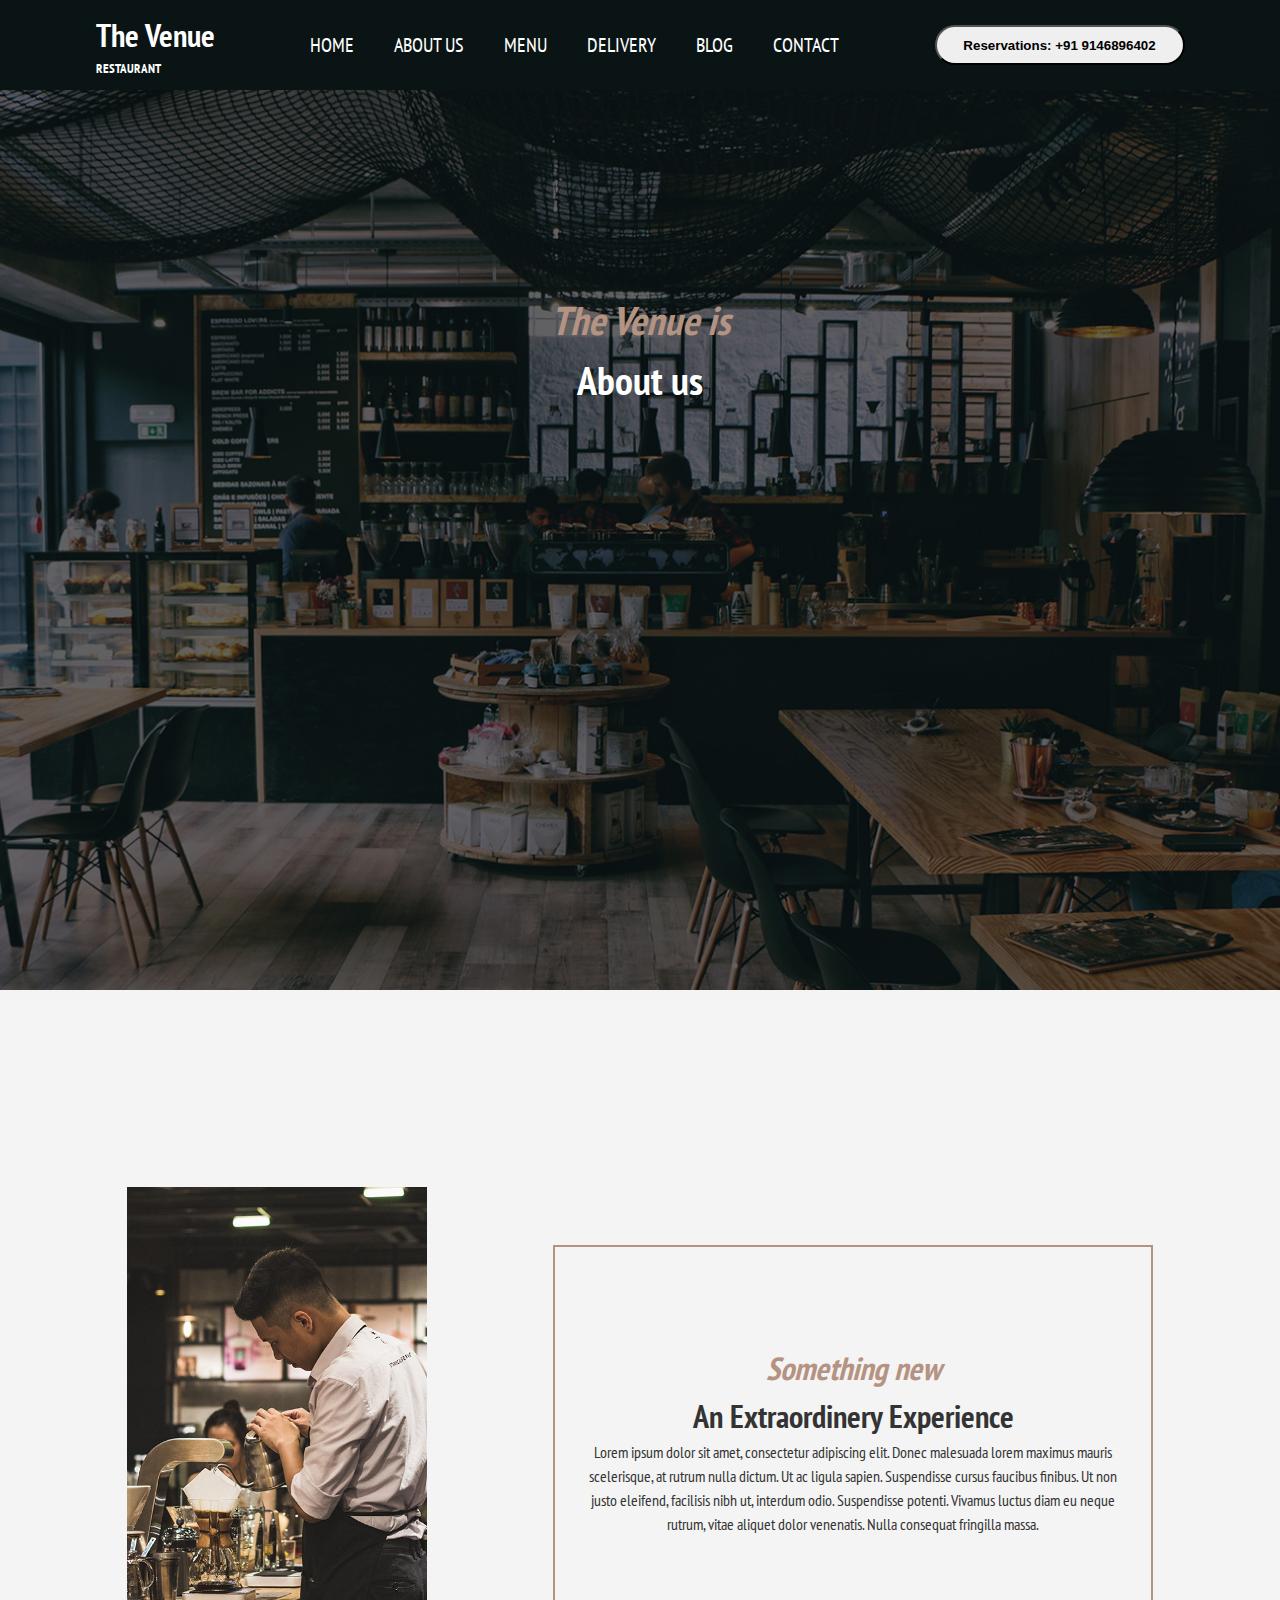
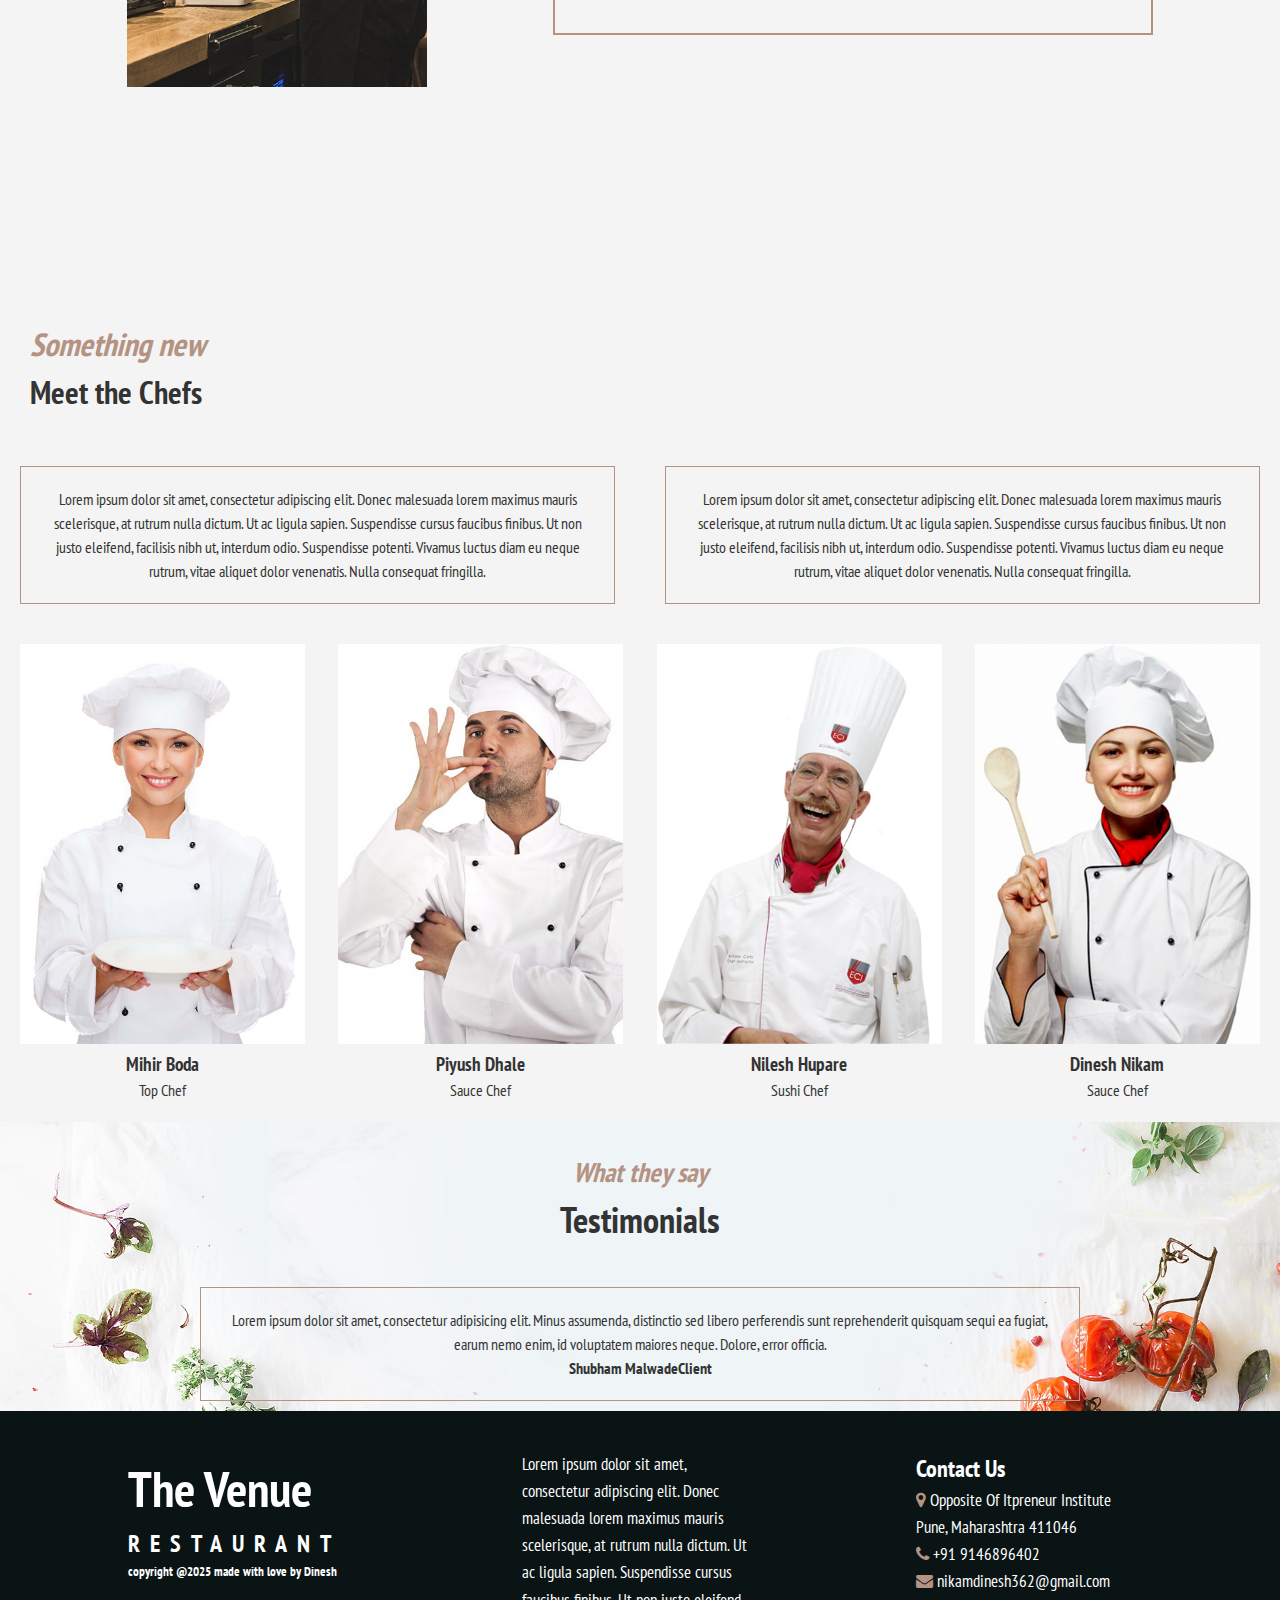
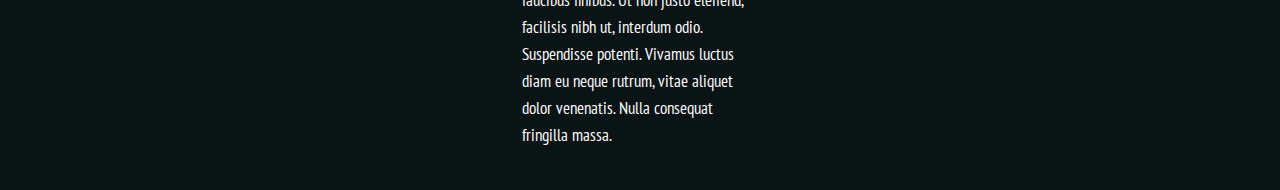
==== about.html @ a3582885 "uploaded all project files" ====
<!DOCTYPE html>
<html lang="en">
<head>
    <meta charset="UTF-8">
    <meta name="viewport" content="width=device-width, initial-scale=1.0">
    <title>About</title>
    <link rel="stylesheet" href="style.css" />
    <link rel="stylesheet" href="https://cdnjs.cloudflare.com/ajax/libs/font-awesome/4.7.0/css/font-awesome.min.css">
</head>
<body>
     <header class="header">
      <div class="logo">
        <h1>The Venue</h1>
        <h5>  RESTAURANT</h5>
      </div>

      <div class="nav-bar">
        <nav>
          <ul>
            <li><a href="index.html">HOME</a></li>
            <li><a href="about.html">ABOUT US</a></li>
            <li><a href="menu.html">MENU</a></li>
            <li><a href="delivery.html">DELIVERY</a></li>
            <li><a href="blog.html">BLOG</a></li>
            <li><a href="contact.html">CONTACT</a></li>
          </ul>
        </nav>
      </div>
      <div >
        <button id="button"><b>Reservations: +91 9146896402</b></button>
      </div>
    </header>

    <section class="hero">
        
        <div class="hero-text">
            <h1><i>The Venue is</i></h1>
            <h1>About us</h1>
            
          
           
         </div>
         </section>

   <section class="about-page-1">
       
            
            <div class="about-page-img">
                <img src="Images/intro_1.jpg" alt="about-1" >
            </div>
            
            <div class="about-text1">
                <h1><i>Something new</i></h1>
                <div><h1>An Extraordinery Experience</h1></div>
                <div>
                    <p>
                        Lorem ipsum dolor sit amet, consectetur adipiscing elit. Donec malesuada lorem maximus mauris scelerisque, at rutrum nulla dictum. Ut ac ligula sapien. Suspendisse cursus faucibus finibus. Ut non justo eleifend, facilisis nibh ut, interdum odio. Suspendisse potenti. Vivamus luctus diam eu neque rutrum, vitae aliquet dolor venenatis. Nulla consequat fringilla massa.
                    </p>
          </div>
    </section>    

    <section class="chef-about">
      <div class="htag">
      <h1><i>Something new</i></h1>
      <h1>Meet the Chefs</h1>
    </div>
    <div class="ptag">
      <div class="chef-p">Lorem ipsum dolor sit amet, consectetur adipiscing elit. Donec malesuada lorem maximus mauris scelerisque, at rutrum nulla dictum. Ut ac ligula sapien. Suspendisse cursus faucibus finibus. Ut non justo eleifend, facilisis nibh ut, interdum odio. Suspendisse potenti. Vivamus luctus diam eu neque rutrum, vitae aliquet dolor venenatis. Nulla consequat fringilla.</div>
      <div class="chef-p">Lorem ipsum dolor sit amet, consectetur adipiscing elit. Donec malesuada lorem maximus mauris scelerisque, at rutrum nulla dictum. Ut ac ligula sapien. Suspendisse cursus faucibus finibus. Ut non justo eleifend, facilisis nibh ut, interdum odio. Suspendisse potenti. Vivamus luctus diam eu neque rutrum, vitae aliquet dolor venenatis. Nulla consequat fringilla.</div>
  </div>

  <div class="chef-item">
      <div class="chef-pic-1">
        <img src="Images/chef_1.jpg" alt="chef-1">
        <h3>Mihir Boda</h3>
        <p>Top Chef</p>
      </div>
      <div class="chef-pic-1"> <img src="Images/chef_2.jpg" alt="chef-2">
        <h3>Piyush Dhale </h3>
        <p>Sauce Chef</p>
      </div>
      <div class="chef-pic-1" > <img src="Images/chef_3.jpg" alt="chef-3">
        <h3>Nilesh Hupare</h3>
        <p>Sushi Chef</p>
      </div>
      <div class="chef-pic-1"> <img src="Images/chef_4.jpg" alt="chef-4">
        <h3>Dinesh Nikam</h3>
        <p>Sauce Chef</p>
      </div>
    
  </div> 
    </section>

    <section class="about-testimonials">
      <div class="htag">
      <h2><i>What they say</i></h2>
      <h1>Testimonials</h1>
      </div>
      <div class="test">
      <p>Lorem ipsum dolor sit amet, consectetur adipisicing elit. Minus assumenda, distinctio sed libero perferendis sunt reprehenderit quisquam sequi ea fugiat, earum nemo enim, id voluptatem maiores neque. Dolore, error officia.
      </p>
      <h4>Shubham Malwade<span>Client</span></h4>
    </div>
    </div>

    </section>
            
<footer>
  <div class="footer">
      <div class="footer-text">
          <h1 style="font-size: 50px;">The Venue</h1>
          <h2 style="letter-spacing: 10px;">RESTAURANT</h2>
          <h5>copyright @2025 made with love by Dinesh </h5>
      </div>
      <div class="footer-about">
          <p>
              Lorem ipsum dolor sit amet, consectetur adipiscing elit. Donec malesuada lorem maximus mauris scelerisque, at rutrum nulla dictum. Ut ac ligula sapien. Suspendisse cursus faucibus finibus. Ut non justo eleifend, facilisis nibh ut, interdum odio. Suspendisse potenti. Vivamus luctus diam eu neque rutrum, vitae aliquet dolor venenatis. Nulla consequat fringilla massa.
          </p>
      </div>
      <div class="footer-contact">
          <h2>Contact Us</h2>

          <p>
              <i class="fa fa-map-marker"></i> Opposite Of Itpreneur Institute<br>
              Pune, Maharashtra 411046
          <p>
              <i class="fa fa-phone"></i> +91 9146896402
          </p>
          <p>
              <i class="fa fa-envelope"></i> nikamdinesh362@gmail.com
          </p>
          </footer>

    
    

    
</body>
</html>
---- style.css ----
@import url("https://fonts.googleapis.com/css2?family=PT+Sans+Narrow:wght@400;700&display=swap");

body {
  font-family: "PT Sans Narrow", sans-serif;
  font-size: 16px;
  line-height: 1.5;
  color: #333;
  background-color: #f4f4f4;
  margin: 0;
  padding: 0;
}
* {
  box-sizing: border-box;
  margin: 0;
  padding: 0;
}
/* navbar starts */

.header {
  display: flex;
  flex-wrap: wrap;
  justify-content: space-evenly;
  align-items: center;
  background-color: #0a1415;
  color: #fff;
  padding: 10px 20px;
}
ul {
  list-style-type: none;
  display: flex;
  justify-content: space-evenly;
}
li {
  margin: 10px;
  padding: 10px;
}
li a {
  color: #fff;
  text-decoration: none;
  font-size: 20px;
}
#button {
  border-radius: 50px;
  width: 250px;
  height: 40px;
}
/* navbar ends */
/* hero section */
.hero {
  background-image: url("Images/home.jpg");
  background-size: cover;
  background-position: center;
  width: 100%;
  height: 100vh;
}
.hero-text {
  text-align: center;
  padding-top: 200px;
  color: #fff;
  font-size: 20px;
}
/* hero section ends */
/*about section */
.about {
  display: flex;
  flex-wrap: wrap;
  justify-content: space-evenly;
  height: 100vh;
  align-items: center;
}
.about img {
  width: 300px;
  height: 400px;
}
.about-text {
  width: 600px;
  height: 390px;
  padding: 20px;
  border: 2px solid #b49383;
  align-content: center;
  text-align: center;
}
/* about section ends */
/* video section */
.about-video {
  width: 100%;
  height: 100vh;
  overflow: hidden;
  position: relative;
}
.about-video video {
  width: 100%;
  height: 100%;
  object-fit: cover;
  position: absolute;
  top: 0;
  left: 0;
}
/* video section ends */
.sign-dish {
  display: flex;
  flex-wrap: wrap;
  justify-content: space-evenly;
  align-items: center;
  margin-top: 100px;
}
.sign-dish div {
  width: 47%;
  
  
}

.sign-dish div img {
  width: 100%;
  height: 300px;
 
  /* padding: 100px 0px; */
}

#demo {
 border: 2px solid #b49383;
  padding: 50px 0px;
  margin-right: -90px;
  position: relative;
  z-index: 999;
  height: 250px;
  text-align: center;
  
}
#demo button{
  border-radius: 5px;
  border: 1px solid #b49383;
  margin: 10px;
  padding: 10px;
}

/* sign dish section ends */
/* menu Section Starts */
.menu {
  display: flex;
  flex-direction: column; /* Stack elements vertically */
  align-items: center;
  gap: 20px; /* Space between .menu-tag and cards */
  padding: 20px;
}

.menu-tag {
  text-align: center;
  padding: 20px;
  border: 2px solid #b49383;
  width: 100%;
  font-size: 20px;
  font-weight: bold;
  background-color: #f1f1f1; 
}


.menu-card{
  display: flex;
  gap:20px;
  justify-content: center;
  
  
  

}
.card-1{
  width: 350px;
  margin: 20px;
  padding: 15px;
  border: 1px solid #292828;
  border-radius: 8px;
  
  display: flex;
  flex-direction: column;
  justify-content: space-between; 

}



.price {
  font-weight: bold;
  color:#b49383; 
}


/* menu Section Ends */
/* reservation section */
 .reservation {
  display: flex;
  flex-direction: column;  
  align-items: center;     
  justify-content: center; 
  text-align: center;
  height: 400px;
  background-image: url("Images/reservations.jpg");
  color: #f1f1f1;
  
}



.reservation input, .reservation #persons{
 width: 125px;
 font-size:medium;
  height: 40px;
  border-radius: 5px;
  margin: 10px;
  border-radius: 25px;
}
.reservation button {
  width: 150px;
  height: 50px;
  border-radius: 5px;
  margin: 10px;
  background-color:#c4ab9f ;
} 


/* reservation section ends */

/* footer start */
.footer {
  display: flex;  /* Enables horizontal layout */
  justify-content: space-between; /* Creates space between text & contact */
  align-items: flex-start; /* Aligns items at the top */
  background-color: #0a1415;
  color: #fff;
  padding: 40px 10%;
  flex-wrap: wrap; /* Ensures proper mobile behavior */
}

.footer-text, .footer-contact , .footer-about{
  width: 23%; /* Ensure both sections take equal space */
}

.footer p {
  line-height: 1.6; /* Improves text readability */
  font-size: 17px;
  max-width: 500px; /* Limits paragraph width for better readability */
}

/* Responsive Design for Mobile */
@media (max-width: 768px) {                   
  .footer {
      flex-direction: column;
      text-align: center;
      padding: 20px;
  }

  .footer-text, .footer-contact {
      width: 100%;
      margin-bottom: 20px;
  }
}


/* footer ends */

/* media queries */
@media (max-width: 768px) {
  .about {
    flex-direction: column;
    align-items: center;
  }
  .about img {
    width: 300px;
    height: 300px;
  }
  .about-text {
    width: 300px;
    height: 300px;
  }
  .sign-dish {
    flex-direction: column;
    align-items: center;
  }
  .sign-dish div {
    width: 100%;
  }
  .sign-dish div img {
    width: 300px;
    height: 300px;
  }
  .menu-card {
    flex-direction: column;
    align-items: center;
  }
  .menu-card-1, .menu-card-2, .menu-card-3 {
    width: 300px;
    height: 300px;
  }
  .reservation {
    flex-direction: column;
    align-items: center;
  }
  .reservation input, .reservation #persons {
    width: 300px;
    height: 40px;
  }
  .reservation button {
    width: 300px;
    height: 50px;
  }
}
/* media queries ends */

/* about page */
.about-page-1{
  display: flex;
  flex-wrap: wrap;  
  justify-content: space-evenly;
  align-items: center;
  height: 100vh;

}
.about-page-1 img {
  width: 300px;
  height: 500px;
}

.about-text1 {
  width: 600px;
  height: 390px;
  padding: 20px;
  border: 2px solid #b49383;
  align-content: center;
  text-align: center;
}



.htag {
  width:100%;
  padding: 20px;
  margin: 10px;
  
}

.ptag{
  display: flex;
  justify-content: space-between;
  width: 100%;
  padding: 20px;
  
  
  
}
.chef-p{
  text-align: center;
  width :48%;
  border: 1px solid #b49383;
  padding: 20px;
}


.chef-item{
  display: flex;
  justify-content: space-between;
  flex-wrap: wrap;
  
  gap: 20px;
  padding: 20px;
}

.chef-pic-1{
  width:23%;
  text-align: center;
}

.chef-pic-1 img {
  width: 100%;
           height:400px;
            object-fit: cover; 
           

}


.about-testimonials{
  background-image: url("Images/testimonials.jpg");
  background-size: cover;
  background-position: center;
  
  
  display: flex;
  flex-wrap: wrap;
}

.about-testimonials .htag{
  text-align: center;
  font-size: large;
}




.test{
  
  align-items: center;
 
  padding: 20px;
  border: 1px solid #b49383;
  margin:10px 200px;
  text-align: center;
}

i{
  color: #b49383;
}
/* about page ends */


/*menu page Starts */
.hero-menu{
  background-image: url("Images/menu.jpg");
  background-size: cover;
  background-position: center;
  width: 100%;
  height: 500px;

}
.menu-pic{
  display: flex;
  flex-wrap: wrap;
  justify-content: space-evenly;
  align-items: center;
  margin-top: 100px;
}
.menu-pic img{
  width: 300px;
  height: 300px;
}
.sign-dishes-menu{
  display: flex;
  flex-wrap: wrap;
  justify-content: center;
  
  gap:20px;
  margin-top:20px ;
}

#even, #odd{
  display: flex;
  align-items: flex-start;
  flex-direction: column;
  width: 45%;
  padding: 10px;
   
}
/*menu-page-end */
/*blog-page starts*/
.blog-main{
 
  background-image: url("Images/blog.jpg");
  background-size:cover ;
  background-position: center;
}


.blogs {
  display: grid;
  grid-template-columns: repeat(2, 1fr); /* 2 columns */
  gap: 20px; /* Space between blog boxes */
  padding: 20px;
}

.blog-box {
  background: #fff;
  padding: 20px;
  border-radius: 8px;
  box-shadow: 0 4px 6px rgba(0, 0, 0, 0.1);
  text-align: center;
}

.blog-box img {
  width: 100%;
  border-radius: 8px;
}

.blog-box h1 {
  font-size: 18px;
  margin: 10px 0;
}

.blog-box button {
 
  border: none;
  background-color: #c4ab9f;
  border: 1px solid;
  cursor: pointer;
  padding: 4px;
  border-radius: 5px;
}



@media (max-width: 768px) {
  .blogs {
    grid-template-columns: repeat(1, 1fr); /* 1 column on smaller screens */
  }
}

.contact-hero{
  background-image: url("Images/contact.jpg");
  background-size: cover;
  background-position: center;
  width: 100%;
  height: 80vh;
  
}

.contact-info{
  display: flex;
  flex-wrap: wrap;
  justify-content: flex-start;
  padding: 10px;
  
}

.contact-text {
  width:45%;
  margin: 40px;
  
}
.contact-text1{
  padding-top: 30px;
  margin-right: 70px;
  
}
.footer-contact1{
  width:23%;
  text-align: center;
  padding-top: 30px;
  border:1px solid #b49383;
}
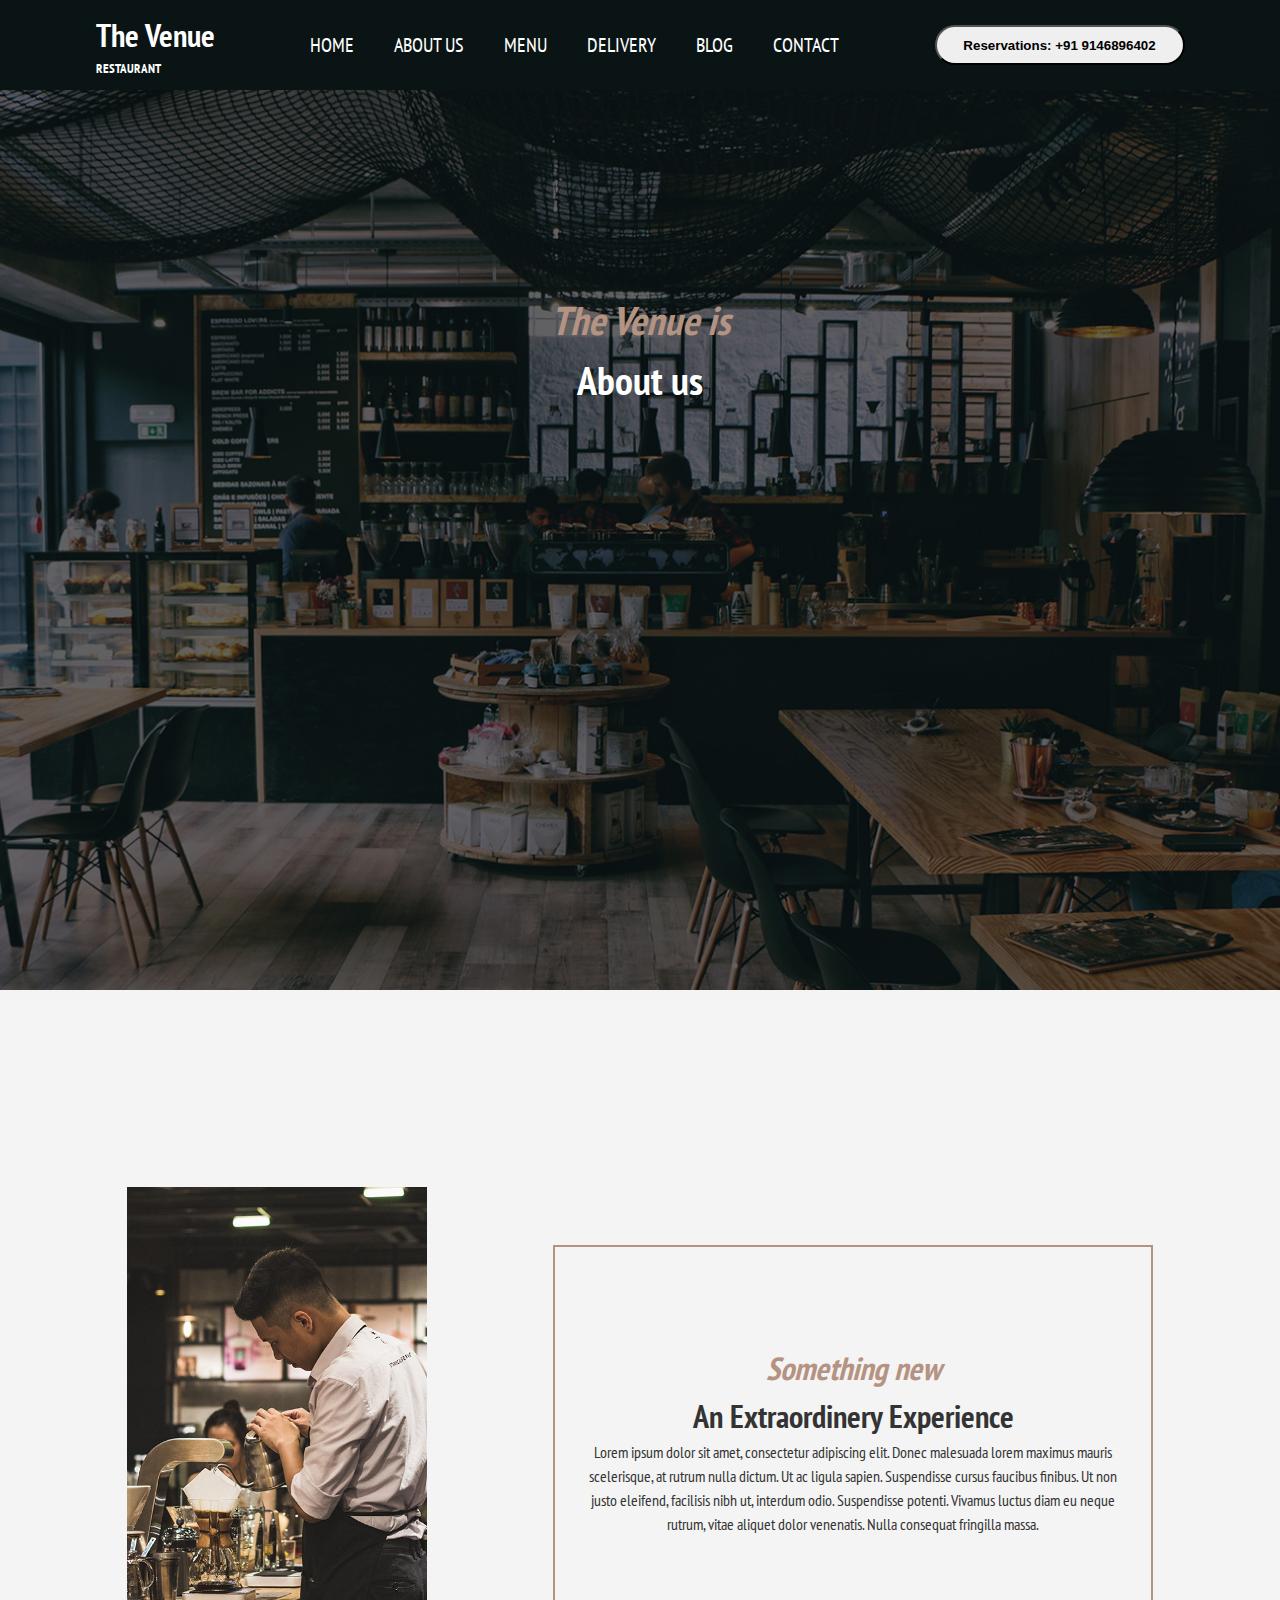
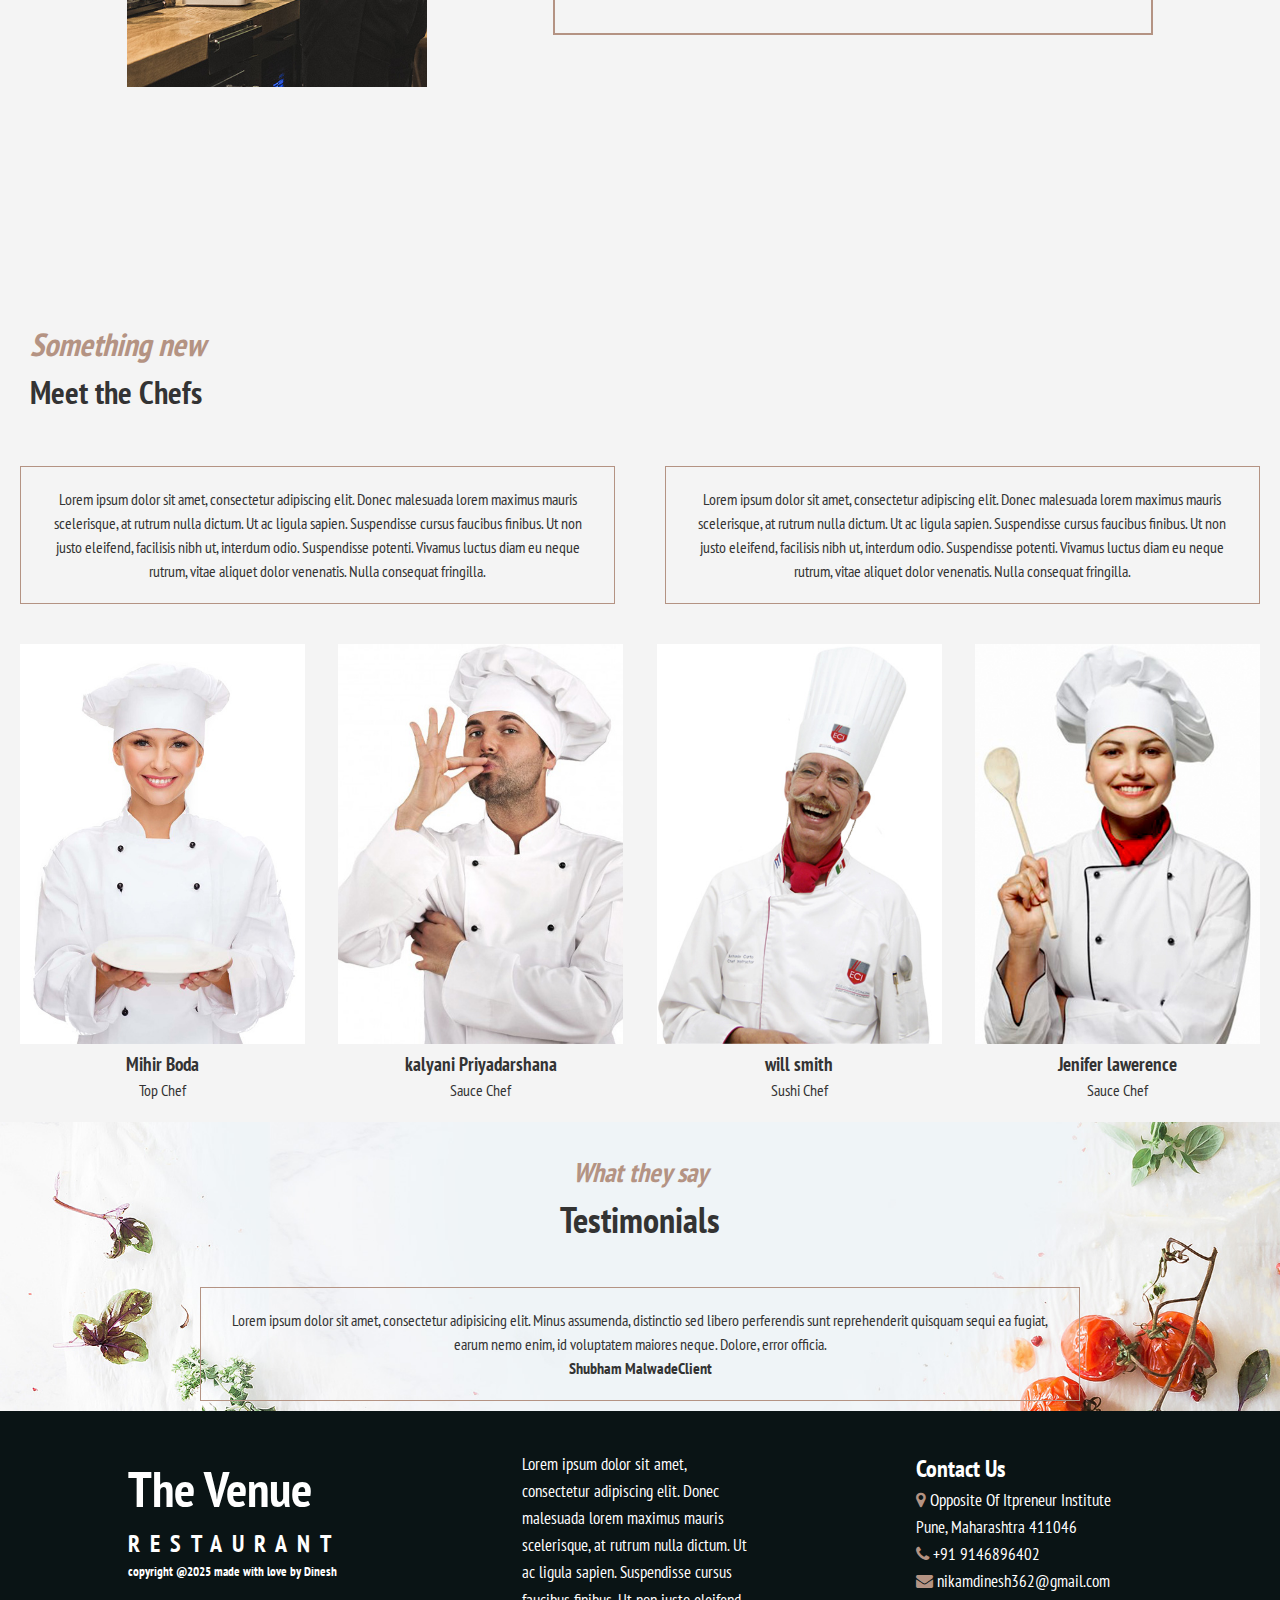
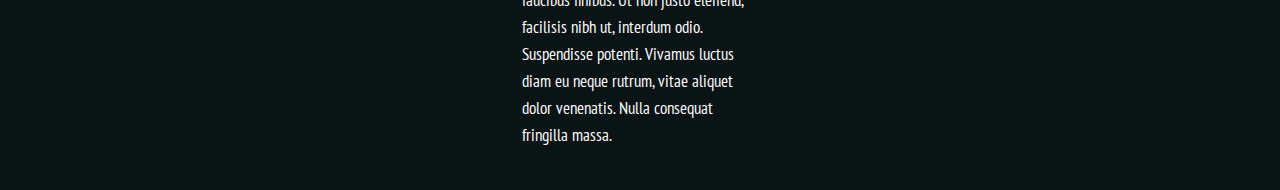
==== commit 3b81de5b: "Update about.html" ====
--- a/about.html
+++ b/about.html
@@ -76,15 +76,15 @@
         <p>Top Chef</p>
       </div>
       <div class="chef-pic-1"> <img src="Images/chef_2.jpg" alt="chef-2">
-        <h3>Piyush Dhale </h3>
+        <h3>kalyani Priyadarshana </h3>
         <p>Sauce Chef</p>
       </div>
       <div class="chef-pic-1" > <img src="Images/chef_3.jpg" alt="chef-3">
-        <h3>Nilesh Hupare</h3>
+        <h3>will smith</h3>
         <p>Sushi Chef</p>
       </div>
       <div class="chef-pic-1"> <img src="Images/chef_4.jpg" alt="chef-4">
-        <h3>Dinesh Nikam</h3>
+        <h3>Jenifer lawerence</h3>
         <p>Sauce Chef</p>
       </div>
     
@@ -136,4 +136,4 @@
 
     
 </body>
-</html>+</html>
